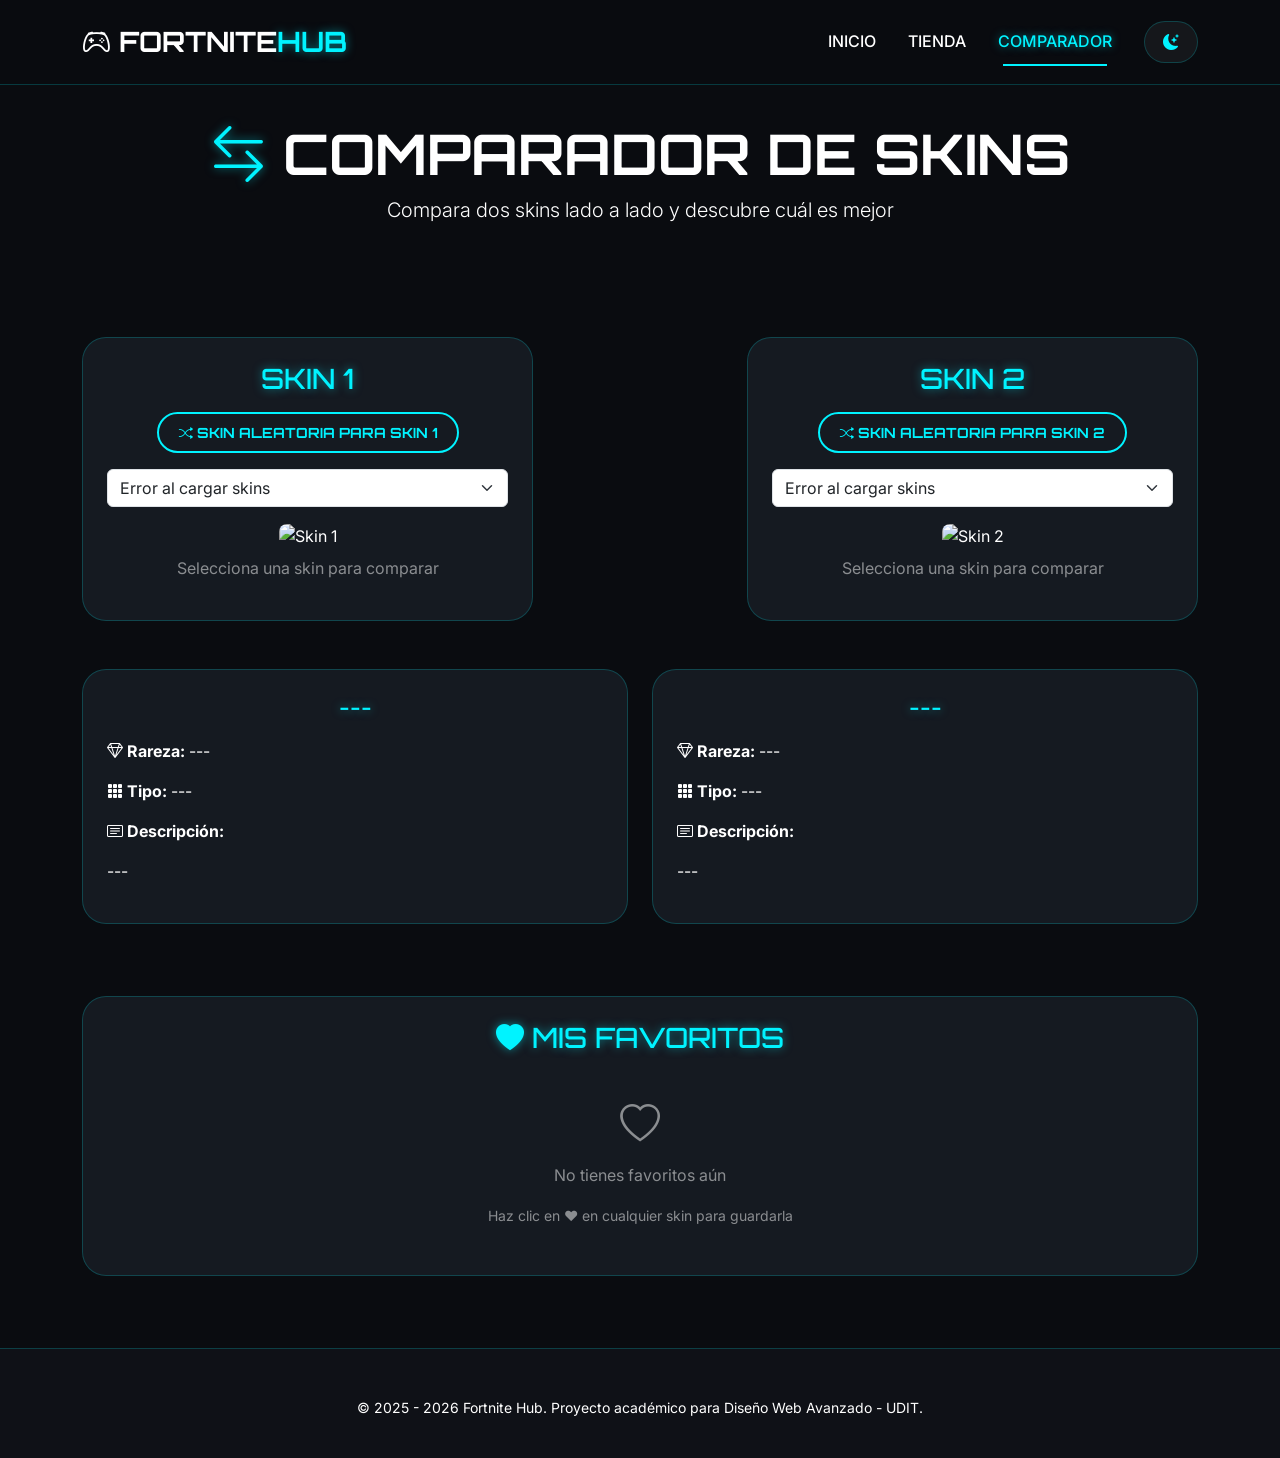
==== compare.html @ 0af54d31 "añadimos el feedback del profe y comenzamos a hacer la página de comparación de personajes" ====
<!DOCTYPE html>
<html lang="es">
<head>
  <meta charset="UTF-8">
  <meta name="viewport" content="width=device-width, initial-scale=1.0">
  <title>Fortnite Hub | Comparador de Skins</title>

  <link rel="icon" type="image/png" href="https://fortnite-api.com/images/favicon.png">
  <link rel="shortcut icon" href="https://fortnite-api.com/images/favicon.ico">

  <link href="https://cdn.jsdelivr.net/npm/bootstrap@5.3.0-alpha1/dist/css/bootstrap.min.css" rel="stylesheet">
  <link rel="stylesheet" href="https://cdn.jsdelivr.net/npm/bootstrap-icons@1.11.3/font/bootstrap-icons.min.css">
  <link href="https://fonts.googleapis.com/css2?family=Orbitron:wght@400;500;600;700;800;900&family=Inter:wght@300;400;600;700&display=swap" rel="stylesheet">
  <link href="https://unpkg.com/aos@2.3.1/dist/aos.css" rel="stylesheet">
  <link rel="stylesheet" href="css/style.css">
</head>
<body>

  <div class="scroll-progress"></div>

  <nav class="navbar navbar-expand-lg navbar-dark fixed-top">
    <div class="container">
      <a class="navbar-brand fw-bold fs-3" href="index.html"><i class="bi bi-controller"></i> FORTNITE<span class="text-neon">HUB</span></a>
      <button class="navbar-toggler" type="button" data-bs-toggle="collapse" data-bs-target="#navbarNav">
        <span class="navbar-toggler-icon"></span>
      </button>
      <div class="collapse navbar-collapse" id="navbarNav">
        <ul class="navbar-nav ms-auto mb-2 mb-lg-0">
          <li class="nav-item"><a class="nav-link" href="index.html">INICIO</a></li>
          <li class="nav-item"><a class="nav-link" href="shop.html">TIENDA</a></li>
          <li class="nav-item"><a class="nav-link active" href="compare.html">COMPARADOR</a></li>
          <li class="nav-item"><button id="themeToggle" class="btn btn-theme-toggle ms-lg-3"><i class="bi bi-moon-stars-fill"></i></button></li>
        </ul>
      </div>
    </div>
  </nav>

  <header class="page-header py-5 mt-5">
    <div class="container text-center py-4">
      <h1 class="display-4 fw-bold"><i class="bi bi-arrow-left-right text-neon"></i> COMPARADOR DE SKINS</h1>
      <p class="lead">Compara dos skins lado a lado y descubre cuál es mejor</p>
    </div>
  </header>

  <div class="container py-4">
    
    <!-- SELECCIÓN DE SKINS A COMPARAR -->
    <div class="row g-4 mb-5">
      
      <!-- SKIN 1 -->
      <div class="col-md-5">
        <div class="selector-card h-100 p-4">
          <h3 class="text-neon text-center mb-3">SKIN 1</h3>
          
          <!-- BOTÓN RANDOM ENCIMA DEL SELECTOR -->
          <div class="text-center mb-3">
            <button id="randomSkin1Btn" class="btn btn-outline-custom btn-sm">
              <i class="bi bi-shuffle"></i> SKIN ALEATORIA PARA SKIN 1
            </button>
          </div>
          
          <select id="skinSelect1" class="form-select mb-3">
            <option value="">Selecciona una skin...</option>
          </select>
          
          <div id="skinPreview1" class="text-center">
            <img src="https://placehold.co/300x300/1a1a2e/00f3ff?text=Selecciona+una+skin" alt="Skin 1" class="img-fluid rounded-3" style="max-height: 200px;">
            <p class="mt-2 text-white-50">Selecciona una skin para comparar</p>
          </div>
        </div>
      </div>

      <!-- VS -->
      <div class="col-md-2 text-center d-flex align-items-center justify-content-center">
        <div class="vs-icon">
          <i class="bi bi-vs"></i>
        </div>
      </div>

      <!-- SKIN 2 -->
      <div class="col-md-5">
        <div class="selector-card h-100 p-4">
          <h3 class="text-neon text-center mb-3">SKIN 2</h3>
          
          <!-- BOTÓN RANDOM ENCIMA DEL SELECTOR -->
          <div class="text-center mb-3">
            <button id="randomSkin2Btn" class="btn btn-outline-custom btn-sm">
              <i class="bi bi-shuffle"></i> SKIN ALEATORIA PARA SKIN 2
            </button>
          </div>
          
          <select id="skinSelect2" class="form-select mb-3">
            <option value="">Selecciona una skin...</option>
          </select>
          
          <div id="skinPreview2" class="text-center">
            <img src="https://placehold.co/300x300/1a1a2e/00f3ff?text=Selecciona+una+skin" alt="Skin 2" class="img-fluid rounded-3" style="max-height: 200px;">
            <p class="mt-2 text-white-50">Selecciona una skin para comparar</p>
          </div>
        </div>
      </div>
    </div>

    <!-- COMPARACIÓN DETALLADA -->
    <div id="comparisonDetails" class="comparison-details mt-4">
      <div class="row g-4">
        <div class="col-md-6">
          <div class="detail-card p-4 h-100">
            <h4 class="text-neon text-center mb-3" id="detailName1">---</h4>
            <div class="detail-content">
              <p><strong><i class="bi bi-gem"></i> Rareza:</strong> <span id="detailRarity1">---</span></p>
              <p><strong><i class="bi bi-grid-3x3-gap-fill"></i> Tipo:</strong> <span id="detailType1">---</span></p>
              <p><strong><i class="bi bi-card-text"></i> Descripción:</strong></p>
              <p class="detail-desc" id="detailDesc1">---</p>
            </div>
          </div>
        </div>
        <div class="col-md-6">
          <div class="detail-card p-4 h-100">
            <h4 class="text-neon text-center mb-3" id="detailName2">---</h4>
            <div class="detail-content">
              <p><strong><i class="bi bi-gem"></i> Rareza:</strong> <span id="detailRarity2">---</span></p>
              <p><strong><i class="bi bi-grid-3x3-gap-fill"></i> Tipo:</strong> <span id="detailType2">---</span></p>
              <p><strong><i class="bi bi-card-text"></i> Descripción:</strong></p>
              <p class="detail-desc" id="detailDesc2">---</p>
            </div>
          </div>
        </div>
      </div>
    </div>

    <!-- SECCIÓN FAVORITOS -->
    <div class="row g-4 mt-5">
      <div class="col-md-12">
        <div class="info-card h-100 p-4">
          <h3 class="text-neon text-center mb-3"><i class="bi bi-heart-fill"></i> MIS FAVORITOS</h3>
          <div id="compareFavoritesList" class="favorites-list" style="max-height: 250px; overflow-y: auto;">
            <div class="text-center py-4 text-white-50">
              <i class="bi bi-heart fs-1"></i>
              <p class="mt-2">No tienes favoritos aún</p>
              <small>Haz clic en ❤️ en cualquier skin para guardarla</small>
            </div>
          </div>
        </div>
      </div>
    </div>
  </div>

  <footer class="footer pt-5 pb-4 mt-5">
    <div class="container text-center"><p class="small">&copy; 2025 - <span id="currentYear"></span> Fortnite Hub. Proyecto académico para Diseño Web Avanzado - UDIT.</p></div>
  </footer>

  <button id="backToTop" class="btn-back-to-top"><i class="bi bi-arrow-up-short"></i></button>

  <script src="https://code.jquery.com/jquery-3.7.1.min.js"></script>
  <script src="https://cdn.jsdelivr.net/npm/bootstrap@5.3.0-alpha1/dist/js/bootstrap.bundle.min.js"></script>
  <script src="https://unpkg.com/aos@2.3.1/dist/aos.js"></script>
  <script src="js/app.js"></script>
  <script> AOS.init({ duration: 800, once: true, offset: 100 }); </script>
</body>
</html>
---- css/style.css ----
/* 
   Colores principales de la web
   Los he sacado del estilo neón de Fortnite
*/
:root {
  --bg-primary: #0a0c10;
  --bg-secondary: #0f1117;
  --bg-card: rgba(23, 28, 35, 0.95);
  --text-primary: #ffffff;
  --text-secondary: #8b92a5;
  --text-muted: rgba(255, 255, 255, 0.5);
  --border-color: rgba(0, 243, 255, 0.2);
  --neon-cyan: #00f3ff;
  --neon-pink: #ff00a6;
  --neon-purple: #bf00ff;
  --neon-glow: 0 0 20px rgba(0, 243, 255, 0.4);
  --glass-bg: rgba(255, 255, 255, 0.05);
  --transition: all 0.4s cubic-bezier(0.4, 0, 0.2, 1);
}

/* Reseteo básico */
* { margin: 0; padding: 0; box-sizing: border-box; }

body {
  font-family: 'Inter', 'Segoe UI', sans-serif;
  background-color: var(--bg-primary);
  color: var(--text-primary);
  overflow-x: hidden;
  transition: var(--transition);
}

/* Tipos de letra para los títulos */
h1, h2, h3, .navbar-brand, .btn {
  font-family: 'Orbitron', monospace;
}

/* ==================== BARRA DE NAVEGACIÓN ==================== */
.navbar {
  background: rgba(10, 12, 16, 0.95);
  backdrop-filter: blur(10px);
  padding: 1rem 0;
  transition: var(--transition);
  border-bottom: 1px solid var(--border-color);
  z-index: 1000;
}
.navbar-brand { font-size: 1.5rem; font-weight: 800; color: var(--text-primary) !important; }
.navbar-nav .nav-link {
  color: var(--text-primary) !important;
  font-weight: 500;
  margin: 0 0.5rem;
  transition: var(--transition);
  position: relative;
}
/* Linea que aparece al pasar el ratón */
.navbar-nav .nav-link::after {
  content: '';
  position: absolute;
  bottom: -5px;
  left: 50%;
  transform: translateX(-50%);
  width: 0;
  height: 2px;
  background: var(--neon-cyan);
  transition: width 0.3s ease;
}
.navbar-nav .nav-link:hover::after,
.navbar-nav .nav-link.active::after { width: 80%; }
.navbar-nav .nav-link:hover,
.navbar-nav .nav-link.active { color: var(--neon-cyan) !important; text-shadow: 0 0 8px rgba(0, 243, 255, 0.5); }

/* ==================== BOTÓN DE TEMA (claro/oscuro) ==================== */
.btn-theme-toggle {
  background: var(--glass-bg);
  border: 1px solid var(--border-color);
  border-radius: 50px;
  padding: 8px 18px;
  color: var(--neon-cyan);
  transition: var(--transition);
  cursor: pointer;
}

.btn-theme-toggle:hover {
  background: var(--neon-cyan);
  color: var(--bg-primary);
  transform: scale(1.05);
  box-shadow: var(--neon-glow);
}

/* Cuando está en modo claro, el botón se pone blanco */
body.light-mode .btn-theme-toggle {
  background: white;
  border-color: var(--neon-cyan);
  color: var(--neon-cyan);
  box-shadow: 0 2px 8px rgba(0,0,0,0.1);
}

body.light-mode .btn-theme-toggle:hover {
  background: var(--neon-cyan);
  color: white;
}

/* ==================== PARTE DE ARRIBA (HERO) ==================== */
.hero-section { position: relative; min-height: 100vh; display: flex; align-items: center; overflow: hidden; }
.hero-video-background { position: absolute; top: 0; left: 0; width: 100%; height: 100%; z-index: 0; }
.hero-video-background iframe { position: absolute; top: 50%; left: 50%; width: 100vw; height: 100vh; transform: translate(-50%, -50%); pointer-events: none; object-fit: cover; }
.hero-video-overlay { position: absolute; top: 0; left: 0; width: 100%; height: 100%; background: linear-gradient(135deg, rgba(0,0,0,0.7) 0%, rgba(0,0,0,0.5) 100%); z-index: 1; }
.z-2 { z-index: 2; }
/* Flechita que baja */
.scroll-indicator { position: absolute; bottom: 30px; left: 50%; transform: translateX(-50%); z-index: 10; animation: bounce 2s infinite; color: var(--neon-cyan); font-size: 1.5rem; }
@keyframes bounce { 0%, 100% { transform: translateX(-50%) translateY(0); } 50% { transform: translateX(-50%) translateY(10px); } }
.badge-neon { display: inline-block; background: rgba(0, 243, 255, 0.15); border: 1px solid var(--neon-cyan); padding: 8px 24px; border-radius: 40px; font-size: 0.8rem; letter-spacing: 2px; backdrop-filter: blur(5px); }
/* Efecto de fallo (glitch) para el título */
.glitch-text { animation: glitch 3s infinite; }
@keyframes glitch { 0%, 100% { text-shadow: 3px 0 0 rgba(255,0,0,0.5), -3px 0 0 rgba(0,255,255,0.5); } 50% { text-shadow: -3px 0 0 rgba(255,0,0,0.5), 3px 0 0 rgba(0,255,255,0.5); } }
.text-neon { color: var(--neon-cyan); text-shadow: 0 0 10px rgba(0, 243, 255, 0.5); }

/* ==================== BOTONES ==================== */
.btn-primary-custom { background: linear-gradient(135deg, var(--neon-cyan), var(--neon-purple)); border: none; border-radius: 50px; font-weight: 700; padding: 14px 36px; transition: var(--transition); color: white; letter-spacing: 1px; }
.btn-primary-custom:hover { transform: translateY(-3px); box-shadow: var(--neon-glow); }
.btn-outline-custom { background: transparent; border: 2px solid var(--neon-cyan); border-radius: 50px; padding: 8px 20px; font-weight: 700; color: var(--neon-cyan); transition: var(--transition); }
/* Botón especial para el comparador que está sobre el vídeo */
.btn-compare {
  background: linear-gradient(135deg, var(--neon-purple), #6a2a8f);
  border: none;
  border-radius: 50px;
  font-weight: 700;
  padding: 14px 36px;
  transition: var(--transition);
  color: white;
  letter-spacing: 1px;
  box-shadow: 0 4px 15px rgba(0,0,0,0.3);
}

.btn-compare:hover {
  transform: translateY(-3px);
  box-shadow: 0 0 20px var(--neon-purple);
  background: linear-gradient(135deg, #9b59b6, var(--neon-purple));
}

/* Versión clara del botón comparador */
body.light-mode .btn-compare {
  background: linear-gradient(135deg, #9b59b6, #6a2a8f);
  color: white;
  box-shadow: 0 4px 15px rgba(0,0,0,0.2);
}

body.light-mode .btn-compare:hover {
  background: linear-gradient(135deg, #b06bcc, #7b2d9e);
  box-shadow: 0 0 20px #9b59b6;
}
.btn-outline-custom:hover { background: var(--neon-cyan); color: var(--bg-primary); box-shadow: var(--neon-glow); transform: translateY(-2px); }
.btn-outline-custom.active { background: var(--neon-cyan); color: var(--bg-primary); box-shadow: var(--neon-glow); }
.btn-outline-secondary { background: transparent; border: 1px solid var(--text-secondary); border-radius: 50px; padding: 8px 20px; font-weight: 600; color: var(--text-secondary); transition: var(--transition); }
.btn-outline-secondary:hover, .btn-outline-secondary.active { background: var(--neon-cyan); border-color: var(--neon-cyan); color: var(--bg-primary); }
.btn-neon { background: linear-gradient(135deg, var(--neon-cyan), #00a6ff); border: none; border-radius: 50px; padding: 8px 20px; font-weight: 700; color: white; transition: var(--transition); }

/* ==================== ESTADÍSTICAS ==================== */
.stats-section { padding: 100px 0; }
.section-title { font-size: 2.8rem; font-weight: 800; margin-bottom: 1rem; color: var(--text-primary); position: relative; display: inline-block; }
/* Linea decorativa debajo del título */
.section-title::after { content: ''; position: absolute; bottom: -15px; left: 50%; transform: translateX(-50%); width: 80px; height: 3px; background: linear-gradient(90deg, var(--neon-cyan), var(--neon-purple)); border-radius: 3px; }
.stat-card { background: var(--bg-card); border-radius: 20px; border: 1px solid var(--border-color); backdrop-filter: blur(10px); transition: var(--transition); }
.stat-card:hover { border-color: var(--neon-cyan); box-shadow: var(--neon-glow); transform: translateY(-8px); }
.stat-number { font-size: 3.5rem; font-weight: 800; color: var(--neon-cyan); font-family: 'Orbitron', monospace; }
.stat-label { color: var(--text-secondary); letter-spacing: 2px; font-size: 0.8rem; text-transform: uppercase; }

/* ==================== CONTADOR DEL EVENTO ==================== */
.countdown-section { padding: 100px 0; background: var(--bg-secondary); }
.countdown-box { background: var(--bg-card); border-radius: 20px; padding: 20px 30px; min-width: 120px; text-align: center; border: 1px solid var(--neon-cyan); transition: var(--transition); }
.countdown-box:hover { transform: translateY(-5px); box-shadow: var(--neon-glow); }
.countdown-box span:first-child { font-size: 2.5rem; font-weight: 800; font-family: 'Orbitron', monospace; color: var(--neon-cyan); display: block; }

/* ==================== NOTICIAS ==================== */
.news-section { padding: 100px 0; }
.news-card { background: var(--bg-card); border-radius: 20px; overflow: hidden; transition: var(--transition); border: 1px solid var(--border-color); height: 100%; }
.news-card:hover { transform: translateY(-8px); border-color: var(--neon-cyan); box-shadow: var(--neon-glow); }
.news-image { height: 200px; overflow: hidden; }
.news-image img { width: 100%; height: 100%; object-fit: cover; transition: transform 0.5s; }
.news-card:hover .news-image img { transform: scale(1.05); }
.news-body { padding: 1.5rem; }
.news-title { font-size: 1.2rem; font-weight: 700; margin-bottom: 0.75rem; color: var(--text-primary); font-family: 'Orbitron', monospace; }
.news-description { color: var(--text-secondary); font-size: 0.9rem; line-height: 1.5; }
.news-footer { display: flex; justify-content: space-between; margin-top: 1rem; padding-top: 0.75rem; border-top: 1px solid var(--border-color); }
.news-read-more { color: var(--neon-cyan); text-decoration: none; transition: var(--transition); }

/* ==================== SLIDER DE SKINS ==================== */
.slider-section { padding: 100px 0; background: var(--bg-secondary); }
.slider-card { background: var(--bg-card); border-radius: 20px; padding: 20px; text-align: center; border: 1px solid var(--border-color); transition: var(--transition); cursor: pointer; }
.slider-card:hover { border-color: var(--neon-cyan); transform: translateY(-5px); box-shadow: var(--neon-glow); }
.slider-card img { width: 100%; height: 250px; object-fit: cover; border-radius: 15px; margin-bottom: 15px; }
.glide__arrow { background: var(--neon-cyan); border: none; border-radius: 50%; width: 45px; height: 45px; }

/* ==================== VÍDEO DEL TRAILER ==================== */
.video-section { padding: 100px 0; }
.video-container { position: relative; padding-bottom: 56.25%; height: 0; border-radius: 20px; overflow: hidden; box-shadow: 0 0 30px rgba(0, 243, 255, 0.3); }
.video-container iframe { position: absolute; top: 0; left: 0; width: 100%; height: 100%; }

/* ==================== TARJETAS DE LA TIENDA ==================== */
.cosmetic-card { background: var(--bg-card); border-radius: 16px; overflow: hidden; transition: var(--transition); border: 1px solid var(--border-color); height: 100%; cursor: pointer; }
.cosmetic-card:hover { transform: translateY(-5px); border-color: var(--neon-cyan); box-shadow: var(--neon-glow); }
.cosmetic-card img { width: 100%; height: 260px; object-fit: cover; }
.card-body { padding: 1rem; text-align: center; }
.card-title { font-size: 0.9rem; font-weight: 700; margin-bottom: 0.5rem; color: var(--text-primary); }

/* ==================== INSIGNIAS DE RAREZA ==================== */
.rarity-badge { display: inline-block; padding: 4px 12px; border-radius: 20px; font-size: 0.7rem; font-weight: 700; text-transform: uppercase; }
.rarity-common { background: #2e2e2e; color: #fff; }
.rarity-uncommon { background: #2a6e2a; color: #fff; }
.rarity-rare { background: #2a6e8f; color: #fff; }
.rarity-epic { background: #6a2a8f; color: #fff; }
.rarity-legendary { background: linear-gradient(135deg, #d4af37, #ffd700); color: #000; }

/* ==================== FILTROS DESPLEGABLES ==================== */
.filters-panel {
    background: var(--bg-secondary);
    border-radius: 20px;
    padding: 1.5rem;
    border: 1px solid var(--border-color);
}

.btn-filter-toggle {
    background: var(--bg-card);
    border: 1px solid var(--border-color);
    border-radius: 50px;
    padding: 10px 24px;
    color: var(--text-primary);
    font-weight: 600;
    transition: var(--transition);
}

.btn-filter-toggle.active {
    background: var(--neon-cyan);
    color: var(--bg-primary);
    border-color: var(--neon-cyan);
    box-shadow: 0 0 15px var(--neon-cyan);
}

.filter-group {
    animation: fadeIn 0.3s ease;
    margin-top: 1rem;
}

@keyframes fadeIn {
    from { opacity: 0; transform: translateY(-10px); }
    to { opacity: 1; transform: translateY(0); }
}

.filter-buttons {
    display: flex;
    flex-wrap: wrap;
    justify-content: center;
    gap: 10px;
}

/* Cada botón de filtro individual */
.filter-btn {
    background: transparent;
    border: 1px solid var(--border-color);
    border-radius: 50px;
    padding: 6px 16px;
    color: var(--text-secondary);
    font-size: 0.8rem;
    transition: var(--transition);
    cursor: pointer;
}

.filter-btn:hover {
    border-color: var(--neon-cyan);
    color: var(--neon-cyan);
}

.filter-btn.active {
    background: var(--neon-cyan);
    border-color: var(--neon-cyan);
    color: var(--bg-primary);
    box-shadow: 0 0 10px var(--neon-cyan);
}

.bg-neon {
    background: var(--neon-cyan);
    color: var(--bg-primary);
    font-size: 0.8rem;
    padding: 5px 12px;
    border-radius: 50px;
}

/* ==================== BARRA DE BÚSQUEDA ==================== */
.search-bar { background: var(--bg-secondary); border: 1px solid var(--border-color); }

/* ==================== PIE DE PÁGINA ==================== */
.footer { background: var(--bg-secondary); border-top: 1px solid var(--border-color); padding: 2rem 0; }
.footer a { color: var(--neon-cyan); text-decoration: none; }

/* ==================== BOTÓN PARA VOLVER ARRIBA ==================== */
.btn-back-to-top { position: fixed; bottom: 30px; right: 30px; width: 50px; height: 50px; border-radius: 50%; background: var(--neon-cyan); color: var(--bg-primary); border: none; cursor: pointer; opacity: 0; visibility: hidden; transition: all 0.3s ease; z-index: 1000; font-size: 1.5rem; }
.btn-back-to-top.show { opacity: 1; visibility: visible; }
.btn-back-to-top:hover { transform: translateY(-3px); background: var(--neon-purple); }

/* ==================== VENTANAS MODALES ==================== */
.modal-content.bg-dark { background: var(--bg-secondary) !important; border: 1px solid var(--neon-cyan); }
.border-neon { border-color: var(--neon-cyan) !important; }

/* Arregla un problema: el modal no debe mover la página */
.modal-open { overflow: auto !important; padding-right: 0 !important; }
body.modal-open { overflow: auto !important; padding-right: 0 !important; }
.modal { padding-right: 0 !important; }

/* ==================== VERSIÓN MÓVIL ==================== */
@media (max-width: 768px) {
  .section-title { font-size: 2rem; }
  .glitch-text { font-size: 2rem; }
  .stat-number { font-size: 2rem; }
  .countdown-box { padding: 10px 15px; min-width: 70px; }
  .countdown-box span:first-child { font-size: 1.2rem; }
  .slider-card img { height: 180px; }
}
@media (max-width: 576px) {
  .stat-number { font-size: 1.5rem; }
  .section-title { font-size: 1.5rem; }
}

/* ==================== MODO CLARO ==================== */
body.light-mode {
  --bg-primary: #f0f2f5;
  --bg-secondary: #ffffff;
  --bg-card: rgba(255, 255, 255, 0.95);
  --text-primary: #1a1a2e;
  --text-secondary: #4a5568;
  --text-muted: #6c757d;
  --border-color: rgba(0, 0, 0, 0.1);
  --neon-cyan: #0077b6;
  --neon-purple: #9b59b6;
  --neon-glow: 0 0 15px rgba(0, 119, 182, 0.2);
  --glass-bg: rgba(0, 0, 0, 0.03);
}

/* La barra de navegación siempre se queda oscura */
body.light-mode .navbar {
  background: rgba(10, 12, 16, 0.95) !important;
  border-bottom-color: rgba(0, 243, 255, 0.2) !important;
}

body.light-mode .navbar-brand,
body.light-mode .navbar-nav .nav-link {
  color: #ffffff !important;
}

body.light-mode .navbar-nav .nav-link:hover,
body.light-mode .navbar-nav .nav-link.active {
  color: var(--neon-cyan) !important;
}

/* Ajustes de texto para el modo claro */
body.light-mode .text-white-50 {
  color: #6c757d !important;
}

body.light-mode .footer a {
  color: var(--neon-cyan) !important;
}

/* Tarjetas en modo claro */
body.light-mode .stat-card,
body.light-mode .news-card,
body.light-mode .cosmetic-card,
body.light-mode .selector-card,
body.light-mode .info-card,
body.light-mode .detail-card {
  background: var(--bg-card);
  color: var(--text-primary);
}

body.light-mode .modal-content.bg-dark {
  background: var(--bg-secondary) !important;
  color: var(--text-primary) !important;
}

body.light-mode .modal-content.bg-dark .text-neon {
  color: var(--neon-cyan) !important;
}

/* Badges de rareza en modo claro (mantienen sus colores) */
body.light-mode .rarity-common { background: #6c757d; color: white; }
body.light-mode .rarity-uncommon { background: #28a745; color: white; }
body.light-mode .rarity-rare { background: #17a2b8; color: white; }
body.light-mode .rarity-epic { background: #9b59b6; color: white; }
body.light-mode .rarity-legendary { background: linear-gradient(135deg, #d4af37, #ffc107); color: #000; }

body.light-mode .card-title,
body.light-mode .news-title,
body.light-mode .stat-label {
  color: var(--text-primary);
}

body.light-mode .news-description,
body.light-mode .text-white-50 {
  color: var(--text-secondary) !important;
}

body.light-mode .form-control::placeholder {
  color: #999 !important;
}

body.light-mode .form-control,
body.light-mode .form-select {
  background: white;
  border-color: #ddd;
  color: var(--text-primary);
}

body.light-mode .form-control:focus,
body.light-mode .form-select:focus {
  border-color: var(--neon-cyan);
  box-shadow: 0 0 0 3px rgba(0, 119, 182, 0.1);
}

body.light-mode .countdown-box {
  background: var(--bg-card);
  border-color: var(--neon-cyan);
}

body.light-mode .countdown-box span:first-child {
  color: var(--neon-cyan);
}

body.light-mode .footer {
  background: var(--bg-secondary);
  border-top-color: var(--border-color);
}

body.light-mode .footer p,
body.light-mode .footer .small {
  color: var(--text-primary);
}

body.light-mode .btn-back-to-top {
  background: var(--neon-cyan);
  color: white;
}

body.light-mode .btn-back-to-top:hover {
  background: var(--neon-purple);
}

/* ==================== EFECTO DE TARJETAS AL PASAR EL RATÓN ==================== */
.cosmetic-card, .stat-card, .news-card, .slider-card {
    transition: transform 0.4s cubic-bezier(0.2, 0.9, 0.4, 1.1), box-shadow 0.4s ease, border-color 0.3s ease;
}

.cosmetic-card:hover, .stat-card:hover, .news-card:hover, .slider-card:hover {
    transform: translateY(-10px) scale(1.02);
    box-shadow: 0 0 30px var(--neon-cyan);
    border-color: var(--neon-cyan);
}

/* ==================== SECCIÓN DE CONSEJOS ==================== */
.tips-section {
    background: linear-gradient(135deg, var(--bg-primary), var(--bg-secondary));
    position: relative;
    overflow: hidden;
}

.tips-card {
    background: var(--bg-card);
    border-radius: 30px;
    border: 1px solid var(--border-color);
    backdrop-filter: blur(10px);
    transition: var(--transition);
}

.tips-card:hover {
    border-color: var(--neon-cyan);
    box-shadow: var(--neon-glow);
}

.tips-icon {
    font-size: 3rem;
    color: var(--neon-cyan);
}

.tips-text {
    color: var(--text-primary);
    line-height: 1.4;
    font-weight: 500;
}

/* ==================== EFECTO DE MÁQUINA DE ESCRIBIR ==================== */
#typed-title {
    min-height: 120px;
    font-family: 'Orbitron', monospace;
}

.cursor {
    display: inline-block;
    width: 3px;
    margin-left: 5px;
    background-color: var(--neon-cyan);
    animation: blink 1s infinite;
}

@keyframes blink {
    0%, 100% { opacity: 1; }
    50% { opacity: 0; }
}

/* ==================== BARRA DE PROGRESO DE SCROLL ==================== */
.scroll-progress {
    position: fixed;
    top: 0;
    left: 0;
    width: 0%;
    height: 3px;
    background: linear-gradient(90deg, var(--neon-cyan), var(--neon-purple));
    z-index: 9999;
    transition: width 0.1s ease;
}

/* ==================== BOTÓN DE FAVORITOS (corazón) ==================== */
.cosmetic-card {
    position: relative;
}

.favorite-btn {
    position: absolute;
    top: 10px;
    right: 10px;
    background: rgba(0, 0, 0, 0.6);
    border: none;
    border-radius: 50%;
    width: 35px;
    height: 35px;
    display: flex;
    align-items: center;
    justify-content: center;
    cursor: pointer;
    transition: var(--transition);
    z-index: 10;
    color: white;
    font-size: 1.2rem;
}

.favorite-btn:hover {
    transform: scale(1.1);
}

.favorite-btn i.bi-heart-fill {
    color: #ff3366;
}

.favorite-btn i.bi-heart {
    color: white;
}

/* ==================== SECCIÓN TENDENCIA ==================== */
.trending-badge {
    position: absolute;
    top: 10px;
    left: 10px;
    background: linear-gradient(135deg, #ff3366, #ff6600);
    padding: 4px 10px;
    border-radius: 20px;
    font-size: 0.7rem;
    font-weight: bold;
    z-index: 10;
}

/* ==================== COMPARADOR ==================== */
.selector-card, .info-card, .detail-card {
    background: var(--bg-card);
    border-radius: 24px;
    border: 1px solid var(--border-color);
    backdrop-filter: blur(10px);
    transition: var(--transition);
}

.selector-card:hover, .info-card:hover, .detail-card:hover {
    border-color: var(--neon-cyan);
    box-shadow: var(--neon-glow);
}

.vs-icon {
    font-size: 4rem;
    color: var(--neon-cyan);
    text-shadow: 0 0 15px var(--neon-cyan);
    animation: pulse 2s infinite;
}

@keyframes pulse {
    0%, 100% { transform: scale(1); opacity: 0.7; }
    50% { transform: scale(1.1); opacity: 1; }
}

/* Lista de favoritos en el comparador */
.favorites-list {
    max-height: 300px;
    overflow-y: auto;
}

.favorite-item {
    display: flex;
    align-items: center;
    gap: 12px;
    padding: 10px;
    border-bottom: 1px solid var(--border-color);
    transition: var(--transition);
    cursor: pointer;
}

.favorite-item:hover {
    background: rgba(0, 243, 255, 0.1);
    transform: translateX(5px);
}

.favorite-item img {
    width: 50px;
    height: 50px;
    object-fit: cover;
    border-radius: 12px;
}

.favorite-item .fav-name {
    flex: 1;
    font-weight: 600;
}

.favorite-item .fav-rarity {
    font-size: 0.7rem;
    padding: 2px 8px;
    border-radius: 20px;
}

/* ==================== NOTIFICACIONES TOAST ==================== */
.toast-notification {
    position: fixed;
    bottom: 30px;
    right: 30px;
    background: linear-gradient(135deg, var(--neon-cyan), var(--neon-purple));
    color: var(--bg-primary);
    padding: 12px 20px;
    border-radius: 12px;
    font-weight: bold;
    z-index: 9999;
    opacity: 0;
    transform: translateX(100%);
    transition: all 0.3s ease;
    box-shadow: 0 0 30px rgba(0,243,255,0.5);
}

.toast-notification.show {
    opacity: 1;
    transform: translateX(0);
}

.toast-notification small {
    font-size: 0.7rem;
    opacity: 0.9;
}

/* ==================== MODELO 3D ==================== */
.model3d-section {
  background: linear-gradient(135deg, var(--bg-primary), var(--bg-secondary));
  position: relative;
}

.model3d-container {
  position: relative;
  width: 100%;
  height: 550px;
  border-radius: 24px;
  overflow: hidden;
  border: 2px solid var(--border-color);
  box-shadow: 0 0 30px rgba(0, 243, 255, 0.2);
  transition: var(--transition);
  background: #1a1a2e;
}

.model3d-container:hover {
  border-color: var(--neon-cyan);
  box-shadow: var(--neon-glow);
}

.model3d-container iframe {
  width: 100%;
  height: 100%;
  border: none;
}

.model-info {
  padding: 10px 20px;
  background: var(--bg-card);
  border-radius: 30px;
  display: inline-block;
  backdrop-filter: blur(5px);
}

.model-info i {
  color: var(--neon-cyan);
  margin-right: 5px;
}

/* Móvil */
@media (max-width: 768px) {
  .model3d-container {
    height: 400px;
  }
}

@media (max-width: 576px) {
  .model3d-container {
    height: 300px;
  }
}
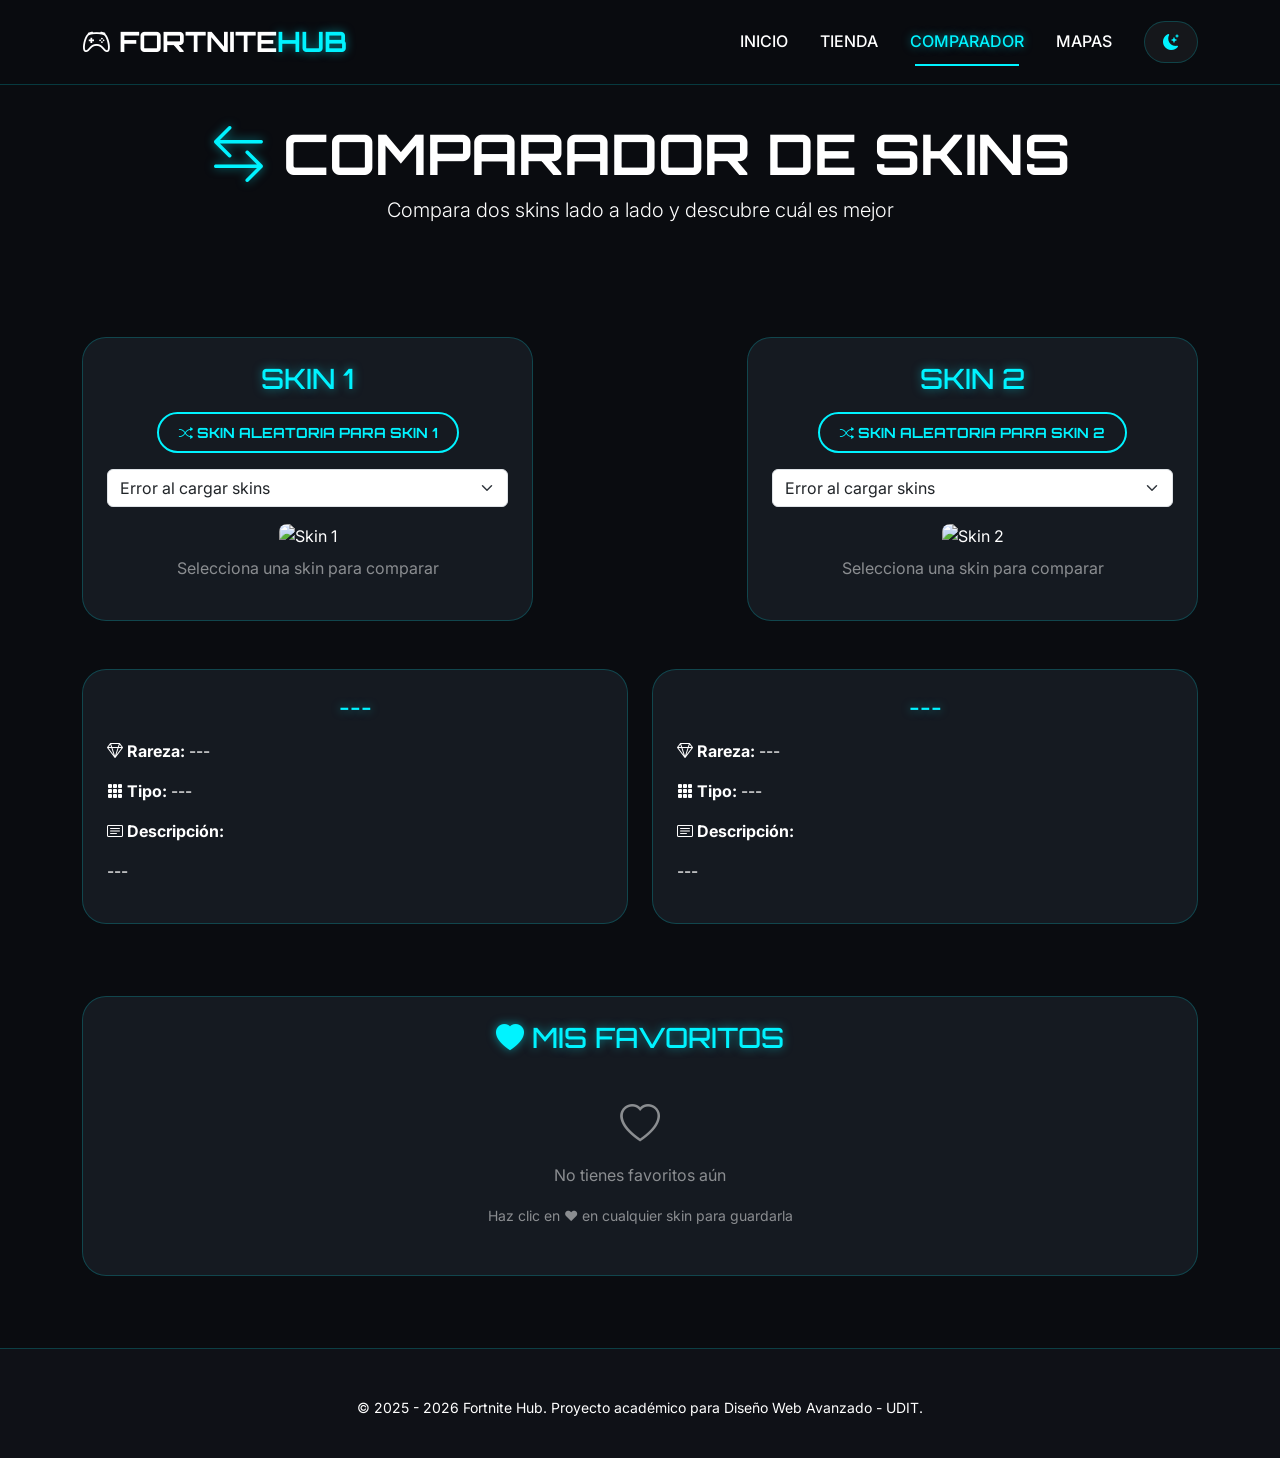
==== commit 1aa1937a: "Sección mapas Empezamos sección de mapas" ====
--- a/compare.html
+++ b/compare.html
@@ -29,6 +29,7 @@
           <li class="nav-item"><a class="nav-link" href="index.html">INICIO</a></li>
           <li class="nav-item"><a class="nav-link" href="shop.html">TIENDA</a></li>
           <li class="nav-item"><a class="nav-link active" href="compare.html">COMPARADOR</a></li>
+          <li class="nav-item"><a class="nav-link" href="maps.html">MAPAS</a></li>
           <li class="nav-item"><button id="themeToggle" class="btn btn-theme-toggle ms-lg-3"><i class="bi bi-moon-stars-fill"></i></button></li>
         </ul>
       </div>
--- a/css/style.css
+++ b/css/style.css
@@ -709,4 +709,185 @@
   .model3d-container {
     height: 300px;
   }
+}
+/* ==================== LÍNEA DE TIEMPO DE MAPAS ==================== */
+.timeline-section {
+    padding: 2rem 0;
+    min-height: 600px;
+}
+
+.timeline-container {
+    position: relative;
+    max-width: 1200px;
+    margin: 0 auto;
+}
+
+/* La línea central */
+.timeline-container::before {
+    content: '';
+    position: absolute;
+    left: 50%;
+    transform: translateX(-50%);
+    width: 3px;
+    height: 100%;
+    background: linear-gradient(180deg, var(--neon-cyan), var(--neon-purple), var(--neon-cyan));
+    box-shadow: 0 0 15px rgba(0, 243, 255, 0.5);
+}
+
+/* Tarjetas de la línea de tiempo */
+.timeline-item {
+    position: relative;
+    width: 100%;
+    margin-bottom: 3rem;
+}
+
+.timeline-card {
+    position: relative;
+    width: 45%;
+    background: var(--bg-card);
+    backdrop-filter: blur(10px);
+    border-radius: 20px;
+    overflow: hidden;
+    border: 1px solid var(--border-color);
+    transition: all 0.3s ease;
+    cursor: pointer;
+}
+
+.timeline-card:hover {
+    transform: translateY(-5px);
+    border-color: var(--neon-cyan);
+    box-shadow: 0 0 25px rgba(0, 243, 255, 0.3);
+}
+
+/* Alternar izquierda y derecha */
+.timeline-item:nth-child(odd) .timeline-card {
+    margin-left: auto;
+    margin-right: 0;
+}
+
+.timeline-item:nth-child(even) .timeline-card {
+    margin-left: 0;
+    margin-right: auto;
+}
+
+/* Círculo conector */
+.timeline-card::before {
+    content: '';
+    position: absolute;
+    top: 30px;
+    width: 16px;
+    height: 16px;
+    background: var(--neon-cyan);
+    border-radius: 50%;
+    box-shadow: 0 0 10px var(--neon-cyan);
+    z-index: 10;
+}
+
+.timeline-item:nth-child(odd) .timeline-card::before {
+    left: -45px;
+}
+
+.timeline-item:nth-child(even) .timeline-card::before {
+    right: -45px;
+}
+
+/* Imagen del mapa */
+.timeline-img {
+    width: 100%;
+    height: 220px;
+    object-fit: cover;
+    transition: transform 0.4s ease;
+}
+
+.timeline-card:hover .timeline-img {
+    transform: scale(1.03);
+}
+
+/* Contenido de la tarjeta */
+.timeline-content {
+    padding: 1.2rem;
+}
+
+.timeline-season {
+    display: inline-block;
+    background: var(--neon-cyan);
+    color: var(--bg-primary);
+    font-size: 0.65rem;
+    font-weight: bold;
+    padding: 3px 10px;
+    border-radius: 20px;
+    margin-bottom: 0.5rem;
+    font-family: 'Orbitron', monospace;
+}
+
+.timeline-title {
+    font-size: 1.1rem;
+    font-weight: 800;
+    margin-bottom: 0.3rem;
+    color: var(--text-primary);
+    font-family: 'Orbitron', monospace;
+}
+
+.timeline-tag {
+    display: inline-block;
+    background: rgba(0, 243, 255, 0.1);
+    border: 1px solid var(--neon-cyan);
+    padding: 3px 10px;
+    border-radius: 20px;
+    font-size: 0.65rem;
+    margin-bottom: 0.8rem;
+}
+
+.timeline-desc {
+    color: var(--text-secondary);
+    font-size: 0.85rem;
+    line-height: 1.4;
+    margin-bottom: 0.8rem;
+}
+
+.timeline-year {
+    font-size: 0.7rem;
+    color: var(--text-muted);
+    display: flex;
+    align-items: center;
+    gap: 5px;
+}
+
+.timeline-year i {
+    color: var(--neon-cyan);
+}
+
+/* Responsive */
+@media (max-width: 992px) {
+    .timeline-container::before {
+        left: 20px;
+    }
+    
+    .timeline-card {
+        width: calc(100% - 50px);
+        margin-left: 50px !important;
+    }
+    
+    .timeline-card::before {
+        left: -35px !important;
+        right: auto !important;
+    }
+    
+    .timeline-item:nth-child(even) .timeline-card {
+        margin-left: 50px !important;
+    }
+}
+
+@media (max-width: 768px) {
+    .timeline-img {
+        height: 160px;
+    }
+    
+    .timeline-title {
+        font-size: 0.95rem;
+    }
+    
+    .timeline-desc {
+        font-size: 0.75rem;
+    }
 }
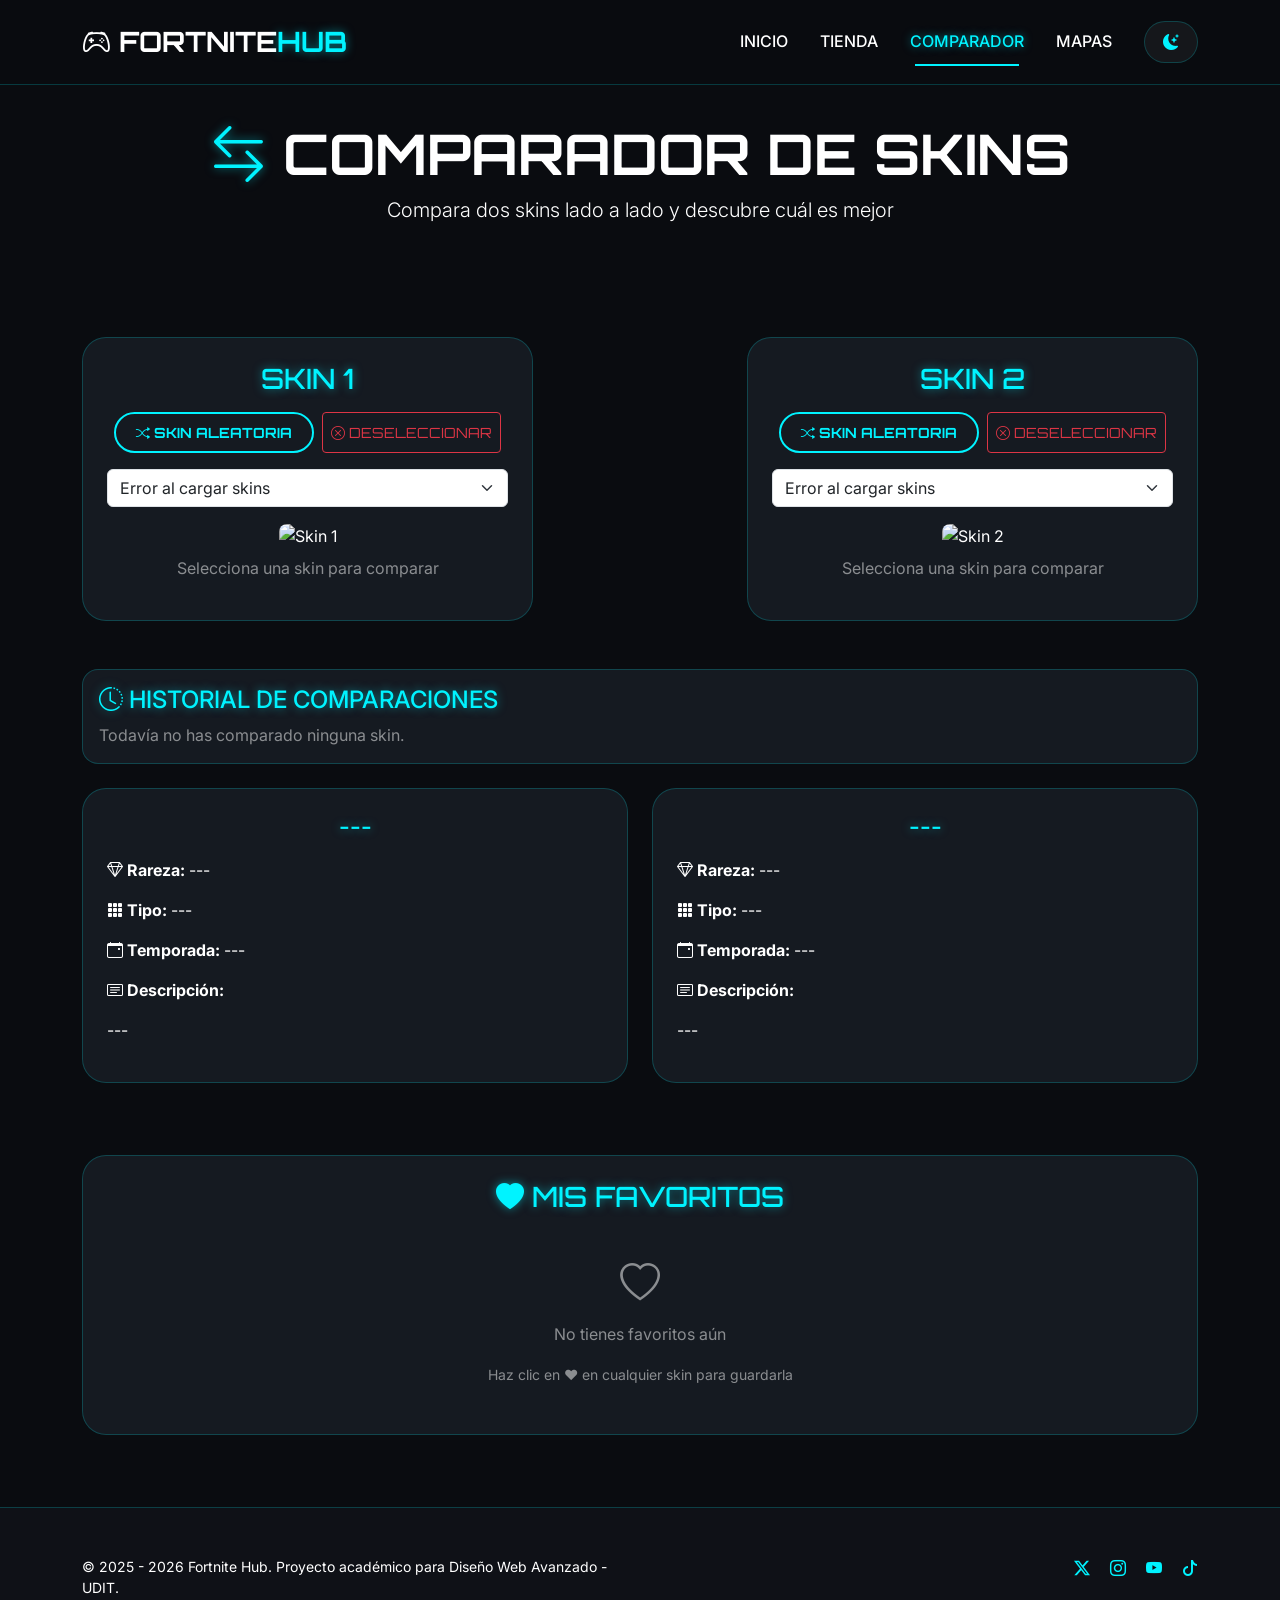
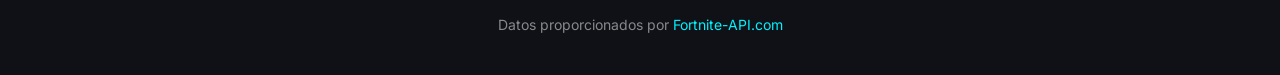
==== commit 93bd8af6: "Cambios Junliang (tienda y comparador) El botón de favoritos que se vea como los de la landing  Hace" ====
--- a/compare.html
+++ b/compare.html
@@ -18,6 +18,7 @@
 
   <div class="scroll-progress"></div>
 
+  <!-- NAVBAR -->
   <nav class="navbar navbar-expand-lg navbar-dark fixed-top">
     <div class="container">
       <a class="navbar-brand fw-bold fs-3" href="index.html"><i class="bi bi-controller"></i> FORTNITE<span class="text-neon">HUB</span></a>
@@ -50,13 +51,15 @@
       
       <!-- SKIN 1 -->
       <div class="col-md-5">
-        <div class="selector-card h-100 p-4">
+        <div class="selector-card h-100 p-4 position-relative">
           <h3 class="text-neon text-center mb-3">SKIN 1</h3>
           
-          <!-- BOTÓN RANDOM ENCIMA DEL SELECTOR -->
-          <div class="text-center mb-3">
+          <div class="d-flex justify-content-center gap-2 mb-3">
             <button id="randomSkin1Btn" class="btn btn-outline-custom btn-sm">
-              <i class="bi bi-shuffle"></i> SKIN ALEATORIA PARA SKIN 1
+              <i class="bi bi-shuffle"></i> SKIN ALEATORIA
+            </button>
+            <button id="deselectSkin1Btn" class="btn btn-outline-danger btn-sm">
+              <i class="bi bi-x-circle"></i> DESELECCIONAR
             </button>
           </div>
           
@@ -64,29 +67,38 @@
             <option value="">Selecciona una skin...</option>
           </select>
           
-          <div id="skinPreview1" class="text-center">
+          <div id="skinPreview1" class="text-center position-relative">
             <img src="https://placehold.co/300x300/1a1a2e/00f3ff?text=Selecciona+una+skin" alt="Skin 1" class="img-fluid rounded-3" style="max-height: 200px;">
             <p class="mt-2 text-white-50">Selecciona una skin para comparar</p>
-          </div>
-        </div>
-      </div>
-
-      <!-- VS -->
+            <!-- Botón favorito estilo landing -->
+            <button id="favBtn1" class="favorite-btn" style="display: none;">
+              <i class="bi bi-heart"></i>
+            </button>
+          </div>
+        </div>
+      </div>
+
+      <!-- VS CON ANIMACIÓN ASCII -->
       <div class="col-md-2 text-center d-flex align-items-center justify-content-center">
-        <div class="vs-icon">
+        <div class="vs-icon" id="vsIcon">
           <i class="bi bi-vs"></i>
+        </div>
+        <div id="asciiAnimation" class="ascii-container" style="display: none;">
+          <pre class="ascii-art"></pre>
         </div>
       </div>
 
       <!-- SKIN 2 -->
       <div class="col-md-5">
-        <div class="selector-card h-100 p-4">
+        <div class="selector-card h-100 p-4 position-relative">
           <h3 class="text-neon text-center mb-3">SKIN 2</h3>
           
-          <!-- BOTÓN RANDOM ENCIMA DEL SELECTOR -->
-          <div class="text-center mb-3">
+          <div class="d-flex justify-content-center gap-2 mb-3">
             <button id="randomSkin2Btn" class="btn btn-outline-custom btn-sm">
-              <i class="bi bi-shuffle"></i> SKIN ALEATORIA PARA SKIN 2
+              <i class="bi bi-shuffle"></i> SKIN ALEATORIA
+            </button>
+            <button id="deselectSkin2Btn" class="btn btn-outline-danger btn-sm">
+              <i class="bi bi-x-circle"></i> DESELECCIONAR
             </button>
           </div>
           
@@ -94,9 +106,25 @@
             <option value="">Selecciona una skin...</option>
           </select>
           
-          <div id="skinPreview2" class="text-center">
+          <div id="skinPreview2" class="text-center position-relative">
             <img src="https://placehold.co/300x300/1a1a2e/00f3ff?text=Selecciona+una+skin" alt="Skin 2" class="img-fluid rounded-3" style="max-height: 200px;">
             <p class="mt-2 text-white-50">Selecciona una skin para comparar</p>
+            <!-- Botón favorito estilo landing -->
+            <button id="favBtn2" class="favorite-btn" style="display: none;">
+              <i class="bi bi-heart"></i>
+            </button>
+          </div>
+        </div>
+      </div>
+    </div>
+
+    <!-- HISTORIAL DE COMPARACIONES -->
+    <div class="row mb-4">
+      <div class="col-12">
+        <div class="history-card p-3">
+          <h4 class="text-neon mb-2"><i class="bi bi-clock-history"></i> HISTORIAL DE COMPARACIONES</h4>
+          <div id="comparisonHistory" class="history-list">
+            <p class="text-white-50 mb-0">Todavía no has comparado ninguna skin.</p>
           </div>
         </div>
       </div>
@@ -111,6 +139,7 @@
             <div class="detail-content">
               <p><strong><i class="bi bi-gem"></i> Rareza:</strong> <span id="detailRarity1">---</span></p>
               <p><strong><i class="bi bi-grid-3x3-gap-fill"></i> Tipo:</strong> <span id="detailType1">---</span></p>
+              <p><strong><i class="bi bi-calendar-event"></i> Temporada:</strong> <span id="detailSeason1">---</span></p>
               <p><strong><i class="bi bi-card-text"></i> Descripción:</strong></p>
               <p class="detail-desc" id="detailDesc1">---</p>
             </div>
@@ -122,6 +151,7 @@
             <div class="detail-content">
               <p><strong><i class="bi bi-gem"></i> Rareza:</strong> <span id="detailRarity2">---</span></p>
               <p><strong><i class="bi bi-grid-3x3-gap-fill"></i> Tipo:</strong> <span id="detailType2">---</span></p>
+              <p><strong><i class="bi bi-calendar-event"></i> Temporada:</strong> <span id="detailSeason2">---</span></p>
               <p><strong><i class="bi bi-card-text"></i> Descripción:</strong></p>
               <p class="detail-desc" id="detailDesc2">---</p>
             </div>
@@ -147,8 +177,26 @@
     </div>
   </div>
 
+  <!-- FOOTER (mismo que en landing) -->
   <footer class="footer pt-5 pb-4 mt-5">
-    <div class="container text-center"><p class="small">&copy; 2025 - <span id="currentYear"></span> Fortnite Hub. Proyecto académico para Diseño Web Avanzado - UDIT.</p></div>
+    <div class="container">
+      <div class="row">
+        <div class="col-md-6 text-center text-md-start">
+          <p class="small mb-0">&copy; 2025 - <span id="currentYear"></span> Fortnite Hub. Proyecto académico para Diseño Web Avanzado - UDIT.</p>
+        </div>
+        <div class="col-md-6 text-center text-md-end">
+          <a href="https://x.com/Fortnite_ES" target="_blank" class="me-3"><i class="bi bi-twitter-x"></i></a>
+          <a href="https://www.instagram.com/fortnite/" target="_blank" class="me-3"><i class="bi bi-instagram"></i></a>
+          <a href="https://www.youtube.com/@PlayStation" target="_blank" class="me-3"><i class="bi bi-youtube"></i></a>
+          <a href="https://www.tiktok.com/@fortnite?lang=es" target="_blank"><i class="bi bi-tiktok"></i></a>
+        </div>
+      </div>
+      <div class="row mt-3">
+        <div class="col-12 text-center">
+          <p class="small text-white-50">Datos proporcionados por <a href="https://dash.fortnite-api.com/" target="_blank">Fortnite-API.com</a></p>
+        </div>
+      </div>
+    </div>
   </footer>
 
   <button id="backToTop" class="btn-back-to-top"><i class="bi bi-arrow-up-short"></i></button>
--- a/css/style.css
+++ b/css/style.css
@@ -359,10 +359,9 @@
   color: var(--neon-cyan) !important;
 }
 
-/* Tarjetas en modo claro */
+/* Tarjetas en modo claro (EXCEPTO las de cosméticos) */
 body.light-mode .stat-card,
 body.light-mode .news-card,
-body.light-mode .cosmetic-card,
 body.light-mode .selector-card,
 body.light-mode .info-card,
 body.light-mode .detail-card {
@@ -440,6 +439,23 @@
 
 body.light-mode .btn-back-to-top:hover {
   background: var(--neon-purple);
+}
+
+/* ===== TARJETAS DE COSMÉTICOS: NO CAMBIAN EN MODO CLARO ===== */
+/* Las tarjetas de cosméticos NO cambian - se quedan igual que en modo oscuro */
+body.light-mode .cosmetic-card {
+  background: rgba(23, 28, 35, 0.95);
+  border-color: var(--border-color);
+}
+
+/* Todos los textos dentro de .cosmetic-card se quedan blancos */
+body.light-mode .cosmetic-card .card-title,
+body.light-mode .cosmetic-card .rarity-badge,
+body.light-mode .cosmetic-card .small,
+body.light-mode .cosmetic-card p,
+body.light-mode .cosmetic-card span,
+body.light-mode .cosmetic-card h5 {
+  color: #ffffff !important;
 }
 
 /* ==================== EFECTO DE TARJETAS AL PASAR EL RATÓN ==================== */
@@ -710,20 +726,22 @@
     height: 300px;
   }
 }
-/* ==================== LÍNEA DE TIEMPO DE MAPAS ==================== */
-.timeline-section {
-    padding: 2rem 0;
-    min-height: 600px;
-}
-
-.timeline-container {
+
+/* ==================== LÍNEA DEL TIEMPO DE MAPAS ==================== */
+
+.page-header {
+    padding: 50px 0 60px 0;  
+}
+/* Contenedor principal */
+.timeline {
     position: relative;
     max-width: 1200px;
-    margin: 0 auto;
-}
-
-/* La línea central */
-.timeline-container::before {
+    margin: 10px auto;
+    padding: 20px;
+}
+
+/* Línea central */
+.timeline::before {
     content: '';
     position: absolute;
     left: 50%;
@@ -731,19 +749,37 @@
     width: 3px;
     height: 100%;
     background: linear-gradient(180deg, var(--neon-cyan), var(--neon-purple), var(--neon-cyan));
-    box-shadow: 0 0 15px rgba(0, 243, 255, 0.5);
-}
-
-/* Tarjetas de la línea de tiempo */
+    box-shadow: 0 0 10px var(--neon-cyan);
+}
+
+/* Cada item */
 .timeline-item {
     position: relative;
-    width: 100%;
-    margin-bottom: 3rem;
-}
-
+    margin-bottom: 60px;
+    opacity: 0;
+    transform: translateY(50px);
+    transition: all 0.6s ease;
+}
+
+.timeline-item.visible {
+    opacity: 1;
+    transform: translateY(0);
+}
+
+/* Alternar izquierda y derecha */
+.timeline-item:nth-child(odd) .timeline-card {
+    margin-left: auto;
+    width: 45%;
+}
+
+.timeline-item:nth-child(even) .timeline-card {
+    margin-right: auto;
+    width: 45%;
+}
+
+/* Tarjeta */
 .timeline-card {
     position: relative;
-    width: 45%;
     background: var(--bg-card);
     backdrop-filter: blur(10px);
     border-radius: 20px;
@@ -757,17 +793,6 @@
     transform: translateY(-5px);
     border-color: var(--neon-cyan);
     box-shadow: 0 0 25px rgba(0, 243, 255, 0.3);
-}
-
-/* Alternar izquierda y derecha */
-.timeline-item:nth-child(odd) .timeline-card {
-    margin-left: auto;
-    margin-right: 0;
-}
-
-.timeline-item:nth-child(even) .timeline-card {
-    margin-left: 0;
-    margin-right: auto;
 }
 
 /* Círculo conector */
@@ -791,10 +816,10 @@
     right: -45px;
 }
 
-/* Imagen del mapa */
+/* Imagen */
 .timeline-img {
     width: 100%;
-    height: 220px;
+    height: 200px;
     object-fit: cover;
     transition: transform 0.4s ease;
 }
@@ -803,69 +828,87 @@
     transform: scale(1.03);
 }
 
-/* Contenido de la tarjeta */
+/* Contenido */
 .timeline-content {
     padding: 1.2rem;
-}
-
-.timeline-season {
+    text-align: center;
+}
+
+.timeline-year {
     display: inline-block;
     background: var(--neon-cyan);
-    color: var(--bg-primary);
-    font-size: 0.65rem;
+    color: #000;
+    padding: 3px 12px;
+    border-radius: 20px;
+    font-size: 0.7rem;
     font-weight: bold;
-    padding: 3px 10px;
-    border-radius: 20px;
     margin-bottom: 0.5rem;
-    font-family: 'Orbitron', monospace;
 }
 
 .timeline-title {
-    font-size: 1.1rem;
+    font-size: 1rem;
     font-weight: 800;
     margin-bottom: 0.3rem;
-    color: var(--text-primary);
-    font-family: 'Orbitron', monospace;
 }
 
 .timeline-tag {
-    display: inline-block;
+    font-size: 0.7rem;
+    color: var(--neon-cyan);
+    margin-bottom: 0.8rem;
+}
+
+.timeline-desc {
+    font-size: 0.75rem;
+    color: var(--text-secondary);
+    line-height: 1.4;
+    margin-bottom: 1rem;
+}
+
+.timeline-badges {
+    display: flex;
+    flex-wrap: wrap;
+    justify-content: center;
+    gap: 6px;
+    margin-bottom: 1rem;
+}
+
+.timeline-badge {
     background: rgba(0, 243, 255, 0.1);
     border: 1px solid var(--neon-cyan);
+    border-radius: 20px;
     padding: 3px 10px;
-    border-radius: 20px;
-    font-size: 0.65rem;
-    margin-bottom: 0.8rem;
-}
-
-.timeline-desc {
-    color: var(--text-secondary);
-    font-size: 0.85rem;
-    line-height: 1.4;
-    margin-bottom: 0.8rem;
-}
-
-.timeline-year {
+    font-size: 0.6rem;
+    color: var(--neon-cyan);
+}
+
+.btn-timeline {
+    width: 100%;
+    background: transparent;
+    border: 1px solid var(--neon-cyan);
+    border-radius: 30px;
+    padding: 6px 12px;
+    color: var(--neon-cyan);
     font-size: 0.7rem;
-    color: var(--text-muted);
-    display: flex;
-    align-items: center;
-    gap: 5px;
-}
-
-.timeline-year i {
-    color: var(--neon-cyan);
+    transition: all 0.3s;
+    cursor: pointer;
+}
+
+.btn-timeline:hover {
+    background: var(--neon-cyan);
+    color: #000;
 }
 
 /* Responsive */
-@media (max-width: 992px) {
-    .timeline-container::before {
+@media (max-width: 768px) {
+    .timeline::before {
         left: 20px;
     }
     
-    .timeline-card {
+    .timeline-item:nth-child(odd) .timeline-card,
+    .timeline-item:nth-child(even) .timeline-card {
         width: calc(100% - 50px);
         margin-left: 50px !important;
+        margin-right: 0 !important;
     }
     
     .timeline-card::before {
@@ -873,21 +916,146 @@
         right: auto !important;
     }
     
-    .timeline-item:nth-child(even) .timeline-card {
-        margin-left: 50px !important;
-    }
-}
-
-@media (max-width: 768px) {
     .timeline-img {
         height: 160px;
     }
-    
-    .timeline-title {
-        font-size: 0.95rem;
+}
+
+/* Botón de favorito estilo círculo (como en la tienda) */
+.favorite-btn-circle {
+  position: absolute;
+  bottom: 10px;
+  right: 10px;
+  background: rgba(0, 0, 0, 0.6);
+  border: none;
+  border-radius: 50%;
+  width: 40px;
+  height: 40px;
+  display: flex;
+  align-items: center;
+  justify-content: center;
+  cursor: pointer;
+  transition: all 0.2s ease;
+  z-index: 10;
+  color: white;
+  font-size: 1.3rem;
+  backdrop-filter: blur(4px);
+}
+
+.favorite-btn-circle:hover {
+  transform: scale(1.1);
+  background: rgba(0, 0, 0, 0.8);
+}
+
+.favorite-btn-circle i.bi-heart-fill {
+  color: #ff3366;
+  animation: heartPop 0.3s ease-out;
+}
+
+@keyframes heartPop {
+  0% { transform: scale(1); }
+  50% { transform: scale(1.3); }
+  100% { transform: scale(1); }
+}
+
+/* ==================== HISTORIAL ==================== */
+.history-card {
+    background: var(--bg-card);
+    border-radius: 16px;
+    border: 1px solid var(--border-color);
+    backdrop-filter: blur(10px);
+}
+
+.history-list {
+    display: flex;
+    flex-wrap: wrap;
+    gap: 10px;
+    align-items: center;
+}
+
+.history-item {
+    background: rgba(0, 243, 255, 0.1);
+    border: 1px solid var(--neon-cyan);
+    border-radius: 30px;
+    padding: 5px 15px;
+    font-size: 0.8rem;
+    transition: var(--transition);
+    cursor: pointer;
+}
+
+.history-item:hover {
+    background: var(--neon-cyan);
+    color: var(--bg-primary);
+    transform: translateY(-2px);
+}
+
+/* ==================== ANIMACIÓN ASCII ==================== */
+.ascii-container {
+    position: fixed;
+    top: 50%;
+    left: 50%;
+    transform: translate(-50%, -50%);
+    background: rgba(0, 0, 0, 0.9);
+    border: 2px solid var(--neon-cyan);
+    border-radius: 16px;
+    padding: 20px;
+    z-index: 9999;
+    box-shadow: 0 0 50px var(--neon-cyan);
+    animation: asciiPop 0.3s ease-out;
+}
+
+.ascii-art {
+    color: var(--neon-cyan);
+    font-family: monospace;
+    font-size: 10px;
+    white-space: pre;
+    margin: 0;
+}
+
+@keyframes asciiPop {
+    from {
+        opacity: 0;
+        transform: translate(-50%, -50%) scale(0.8);
     }
-    
-    .timeline-desc {
-        font-size: 0.75rem;
+    to {
+        opacity: 1;
+        transform: translate(-50%, -50%) scale(1);
     }
+}
+
+/* Botón favorito estilo landing (círculo con corazón) */
+.favorite-btn {
+    position: absolute;
+    bottom: 10px;
+    right: 10px;
+    background: rgba(0, 0, 0, 0.6);
+    border: none;
+    border-radius: 50%;
+    width: 36px;
+    height: 36px;
+    display: flex;
+    align-items: center;
+    justify-content: center;
+    cursor: pointer;
+    transition: all 0.2s ease;
+    z-index: 10;
+    color: white;
+    font-size: 1.2rem;
+    backdrop-filter: blur(4px);
+}
+
+.favorite-btn:hover {
+    transform: scale(1.1);
+    background: rgba(0, 0, 0, 0.8);
+}
+
+.favorite-btn i.bi-heart-fill {
+    color: #ff3366;
+    animation: heartPop 0.3s ease-out;
+}
+
+@keyframes heartPop {
+    0% { transform: scale(1); }
+    50% { transform: scale(1.3); }
+    100% { transform: scale(1); }
 }
